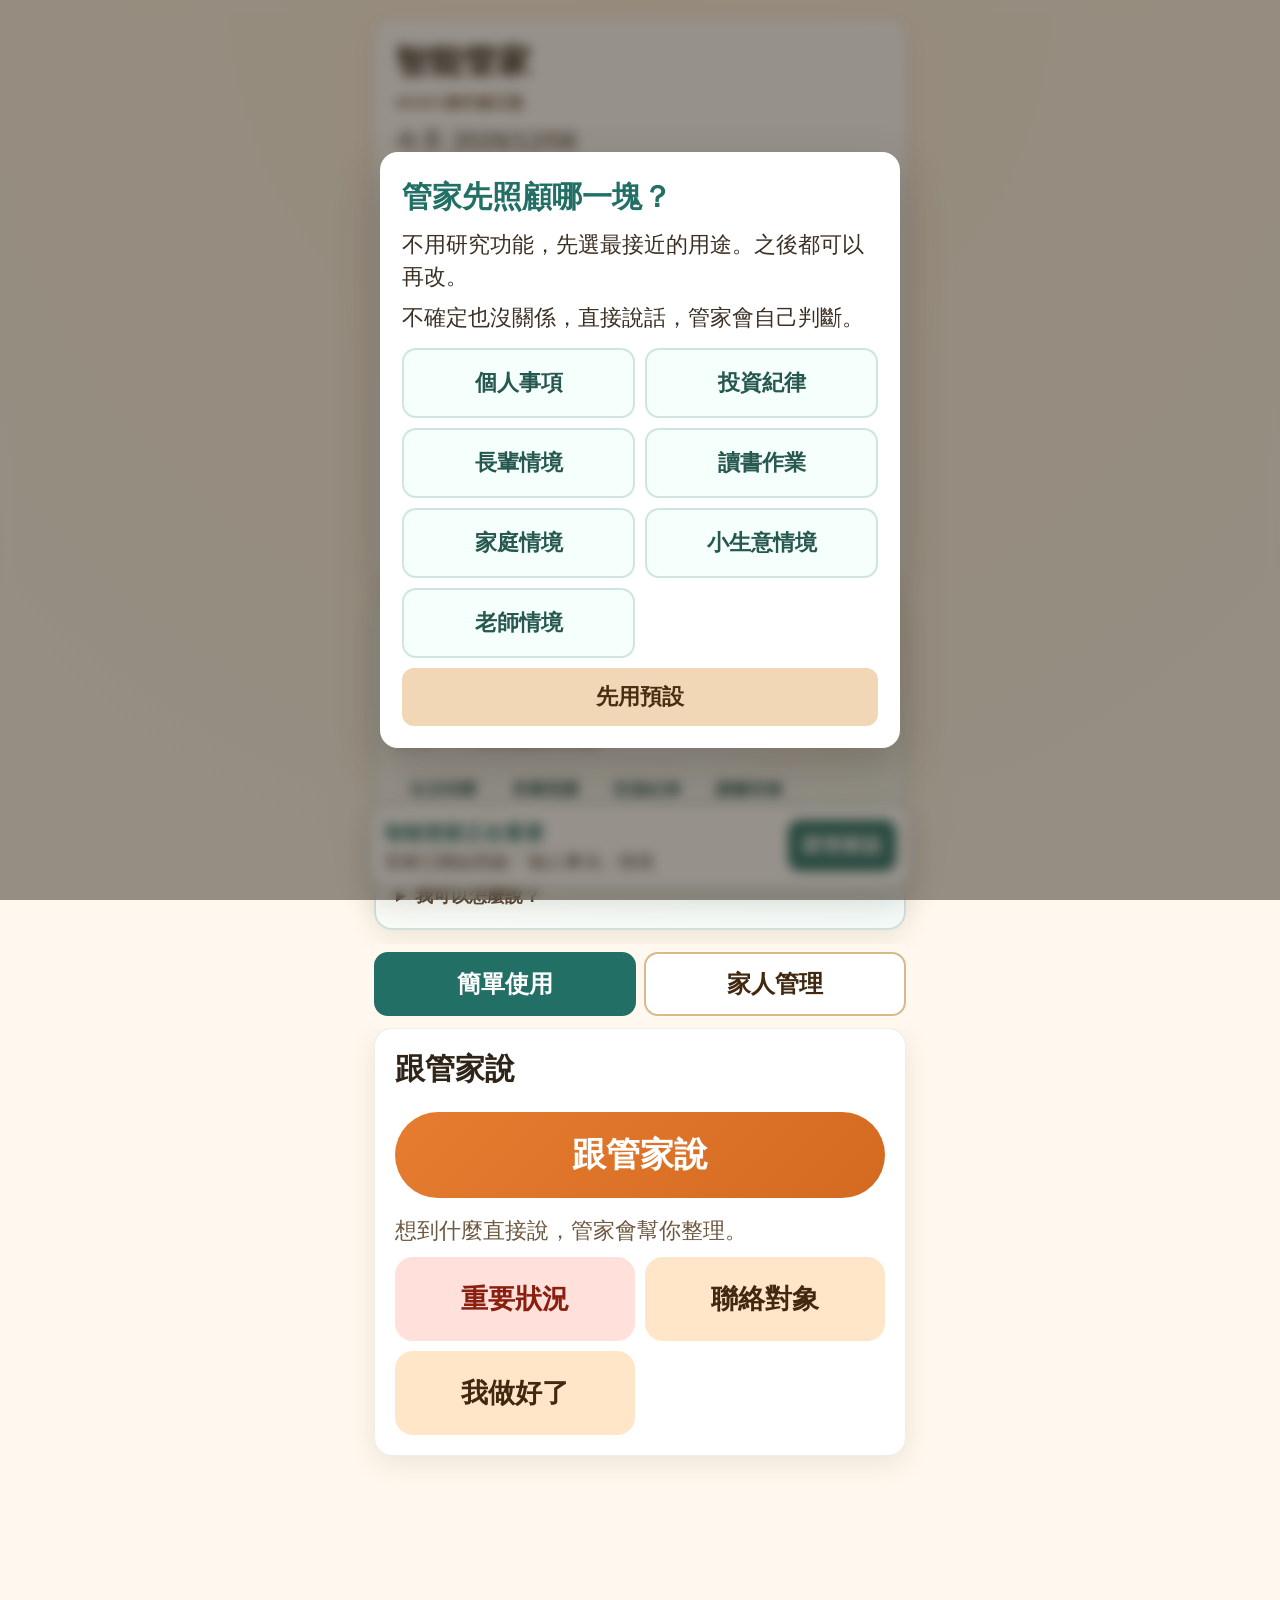
==== app.html @ 1189951a "Fix voice and simple mode interactions" ====
<!DOCTYPE html>
<html lang="zh-Hant">
<head>
  <meta charset="UTF-8" />
  <meta name="viewport" content="width=device-width, initial-scale=1.0" />
  <title>智能管家 v5 一個管家版</title>
  <link rel="manifest" href="./manifest.json" />
  <meta name="theme-color" content="#226f66" />
  <link rel="stylesheet" href="./styles.css?v=20260802b" />
</head>
<body>
  <div id="browserGate" class="browser-gate hidden" role="dialog" aria-live="polite" aria-label="瀏覽器提醒">
    <div class="browser-gate-card">
      <p class="browser-gate-title">請用手機瀏覽器開啟</p>
      <p class="browser-gate-text">
        目前像是在 LINE、Facebook 或 Instagram 內建瀏覽器中開啟。語音、通知、加入主畫面可能會失效。
      </p>
      <p class="browser-gate-text">
        請按右上角「...」或分享按鈕，選擇「用瀏覽器開啟」。Android 建議 Chrome，iPhone 建議 Safari。
      </p>
      <button id="copyPageLinkBtn" class="browser-gate-btn" type="button">複製網址</button>
      <a id="openChromeLink" class="browser-gate-link" href="#">嘗試用 Chrome 開啟</a>
      <button id="dismissBrowserGateBtn" class="browser-gate-secondary" type="button">我知道了，先繼續使用</button>
    </div>
  </div>
  <div id="setupWizard" class="browser-gate hidden" role="dialog" aria-live="polite" aria-label="設定精靈">
    <div class="browser-gate-card">
      <p class="browser-gate-title">管家先照顧哪一塊？</p>
      <p class="browser-gate-text">不用研究功能，先選最接近的用途。之後都可以再改。</p>
      <p class="browser-gate-text">不確定也沒關係，直接說話，管家會自己判斷。</p>
      <div class="wizard-grid">
        <button class="wizard-option" type="button" data-wizard-profile="personal">個人事項</button>
        <button class="wizard-option" type="button" data-wizard-profile="investment">投資紀律</button>
        <button class="wizard-option" type="button" data-wizard-profile="elder">長輩情境</button>
        <button class="wizard-option" type="button" data-wizard-profile="student">讀書作業</button>
        <button class="wizard-option" type="button" data-wizard-profile="home">家庭情境</button>
        <button class="wizard-option" type="button" data-wizard-profile="business">小生意情境</button>
        <button class="wizard-option" type="button" data-wizard-profile="teacher">老師情境</button>
      </div>
      <button id="skipWizardBtn" class="browser-gate-secondary" type="button">先用預設</button>
    </div>
  </div>
  <main class="app">
    <section class="card">
      <h1 id="appTitle">智能管家</h1>
      <p class="version-tag">v5.8.0 操作修正版</p>
      <p id="today"></p>
      <p id="reminder" class="status"></p>
      <div id="systemStatusGrid" class="status-grid"></div>
      <div id="todayFocus" class="today-focus"></div>
      <p id="mainHint" class="hint">你直接說就好，管家會幫你整理、提醒和追蹤。</p>
    </section>

    <section class="card butler-overview" aria-labelledby="butlerOverviewTitle">
      <div class="butler-overview-head">
        <div>
          <p class="eyebrow">不用找功能</p>
          <h2 id="butlerOverviewTitle">想到什麼，直接跟管家說</h2>
        </div>
        <span class="butler-ready" aria-label="管家已準備好">管家在</span>
      </div>
      <p class="butler-overview-copy">管家會自己判斷這是生活、照護、投資、讀書、家庭或工作，不用先選對分類。</p>
      <div class="capability-chips" aria-label="管家能力">
        <span>生活待辦</span>
        <span>長輩照護</span>
        <span>投資紀律</span>
        <span>讀書班務</span>
        <span>家庭採買</span>
        <span>小生意</span>
      </div>
      <details class="butler-examples">
        <summary>我可以怎麼說？</summary>
        <div class="butler-example-list">
          <button type="button" data-butler-example="明天早上十點提醒我去診所拿藥">「明天早上十點提醒我去診所拿藥」</button>
          <button type="button" data-butler-example="菜市場要買高麗菜、雞蛋和醬油">「菜市場要買高麗菜、雞蛋和醬油」</button>
          <button type="button" data-butler-example="今天買了台積電，成交價 930 元，先幫我追蹤">「今天買了台積電，成交價 930 元，先幫我追蹤」</button>
        </div>
      </details>
    </section>

    <input id="grandmaViewToggle" class="view-radio" type="radio" name="viewToggle" checked />
    <input id="familyViewToggle" class="view-radio" type="radio" name="viewToggle" />
    <nav class="view-tabs" aria-label="使用模式">
      <label id="grandmaViewBtn" class="view-btn" for="grandmaViewToggle">簡單使用</label>
      <label id="familyViewBtn" class="view-btn" for="familyViewToggle">家人管理</label>
    </nav>

    <section class="card admin-section">
      <h2>管家優先照顧</h2>
      <select id="profileSelect" class="input">
        <option value="personal">個人事項</option>
        <option value="investment">投資紀律</option>
        <option value="elder">長輩照護</option>
        <option value="student">學生讀書</option>
        <option value="teacher">老師班務</option>
        <option value="home">家庭生活</option>
        <option value="business">小生意</option>
      </select>
      <p id="profileStatus" class="hint"></p>
    </section>

    <section class="card admin-section order-connection-card">
      <h2>陳媽媽肉粽訂單連接</h2>
      <p class="hint">管家目前只讀取訂單摘要，不會修改、刪除或出貨。</p>
      <input id="orderConnectionToken" class="input" type="password" autocomplete="off" placeholder="輸入訂單連接密碼" />
      <div class="grid">
        <button id="saveOrderConnectionBtn" class="mini-btn" type="button">儲存連接密碼</button>
        <button id="refreshOrderSummaryBtn" class="mini-btn" type="button">更新訂單摘要</button>
      </div>
      <p id="orderConnectionStatus" class="hint">尚未連接訂單系統。</p>
      <div id="orderSummaryStats" class="status-grid"></div>
      <div id="orderPriorityList"></div>
      <a class="order-system-link" href="https://chen-mama-zongzi.vercel.app/" target="_blank" rel="noopener noreferrer">開啟完整訂單系統</a>
    </section>
    <section id="investmentNotice" class="card admin-section investment-only hidden">
      <h2>投資紀律安全邊界</h2>
      <p class="status">目前只做觀察、紀錄、到價提醒、投資日記與風險檢查。</p>
      <p class="hint">此版本不提供保證獲利建議、不串券商帳戶、不自動下單。未來若要開啟有限額操作，需另做授權、金額上限、白名單、停機機制與完整交易紀錄。</p>
    </section>

    <section id="investmentDashboard" class="card admin-section investment-only hidden">
      <h2>投資儀表板</h2>
      <div id="investmentStats" class="status-grid"></div>
      <h2 style="margin-top:18px;">持倉與觀察清單</h2>
      <div id="investmentPositionList"></div>
      <div id="investmentRiskBox" class="today-focus"></div>
      <div id="investmentReminderStatus" class="today-focus"></div>
      <div id="investmentRiskConfigBox" class="today-focus"></div>
      <div id="investmentJournalBox" class="today-focus"></div>
      <div id="investmentStrategyBox" class="today-focus"></div>
      <div class="grid">
        <input id="capitalInput" class="input" type="number" min="0" step="1000" placeholder="總資金，例如 100000" />
        <input id="maxLossInput" class="input" type="number" min="0" step="100" placeholder="單筆最多虧損，例如 1000" />
        <input id="maxPositionPctInput" class="input" type="number" min="1" max="100" step="1" placeholder="單檔投入上限 %，例如 20" />
      </div>
      <button id="saveRiskConfigBtn" class="mini-btn" type="button">儲存資金控管</button>
      <div class="grid">
        <button id="enableInvestmentRemindersBtn" class="mini-btn" type="button">開啟投資提醒</button>
        <button id="disableInvestmentRemindersBtn" class="mini-btn" type="button">關閉投資提醒</button>
        <button id="testInvestmentReminderBtn" class="mini-btn" type="button">10 秒測試提醒</button>
      </div>
      <h2 style="margin-top:18px;">市場分析筆記</h2>
      <textarea id="marketBriefInput" class="input" rows="5" placeholder="例如：昨晚美股科技股轉弱，美元走強，中東地緣風險升高。這裡先手動紀錄，未來可接 API 自動整理。"></textarea>
      <div class="grid">
        <button id="morningBriefTemplateBtn" class="mini-btn" type="button">早報模板</button>
        <button id="potentialTemplateBtn" class="mini-btn" type="button">潛力分析模板</button>
        <button id="riskTemplateBtn" class="mini-btn" type="button">風險檢查模板</button>
        <button id="clearMarketBriefBtn" class="mini-btn" type="button">清空輸入</button>
      </div>
      <button id="saveMarketBriefBtn" class="mini-btn" type="button">儲存市場分析</button>
      <div id="marketBriefList"></div>
      <button id="investmentReportBtn" class="mini-btn" type="button">產生今日雷達</button>
      <textarea id="investmentReportText" class="input" rows="7" readonly placeholder="投資週報會顯示在這裡"></textarea>
      <button id="copyInvestmentReportBtn" class="mini-btn" type="button">複製投資週報</button>
    </section>

    <section class="card admin-section">
      <h2>自訂快捷鍵</h2>
      <input id="customActionLabelInput" class="input" placeholder="按鈕名稱，例如：找女兒" />
      <input id="customActionTextInput" class="input" placeholder="觸發內容，例如：我想找女兒" />
      <button id="addCustomActionBtn" class="mini-btn" type="button">新增快捷鍵</button>
      <div id="customActionList"></div>
    </section>

    <section class="card elder-simple-section">
      <h2 id="assistantSectionTitle">跟管家說</h2>
      <button id="voiceBtn" class="voice-btn" type="button">跟管家說</button>
      <p id="voiceText" class="hint" role="status" aria-live="polite">想到什麼直接說，管家會幫你整理。</p>
      <div id="voiceFallbackBox" class="voice-fallback hidden">
        <label for="voiceFallbackInput">麥克風不能用也沒關係，直接打字給管家</label>
        <textarea id="voiceFallbackInput" class="input" rows="3" placeholder="例如：明天十點提醒我去拿藥"></textarea>
        <div class="grid">
          <button id="voiceFallbackSubmitBtn" class="mini-btn" type="button">送給管家</button>
          <button id="voiceFallbackCancelBtn" class="mini-btn secondary" type="button">先不用</button>
        </div>
      </div>
      <div id="butlerFollowup" class="butler-followup hidden" role="status" aria-live="polite">
        <p class="butler-followup-label">管家想確認一件事</p>
        <p id="butlerFollowupQuestion"></p>
        <div class="followup-actions">
          <button id="answerFollowupBtn" class="mini-btn" type="button">直接回答管家</button>
          <button id="skipFollowupBtn" class="mini-btn secondary" type="button">先不用</button>
        </div>
      </div>
      <div class="grid" style="margin-top:10px;">
        <button id="elderSpeakBtn" class="big-btn hidden" type="button" aria-hidden="true" tabindex="-1">跟管家說</button>
        <button id="elderEmergencyBtn" class="big-btn alert" type="button">重要狀況</button>
        <button id="elderFamilyBtn" class="big-btn" type="button">聯絡對象</button>
        <button id="elderDoneBtn" class="big-btn" type="button">我做好了</button>
      </div>
    </section>

    <section class="card admin-section">
      <h2>語音管家設定</h2>
      <button id="iconModeBtn" class="mini-btn" type="button">切換大圖示模式</button>
      <div id="quickActionGrid" class="grid" style="margin-top:10px;"></div>
    </section>

    <section class="card admin-section">
      <h2>健康紀錄</h2>
      <input id="bpInput" class="input" placeholder="血壓，例如 128/75" />
      <input id="sugarInput" class="input" placeholder="血糖，例如 110" />
      <input id="noteInput" class="input" placeholder="今天感覺，例如有點頭暈" />
      <button id="saveBtn" class="save-btn" type="button">儲存今天紀錄</button>
      <p id="saveStatus" class="hint"></p>
    </section>

    <section class="card admin-section">
      <h2>我的藥</h2>
      <div id="medicineList"></div>
    </section>

    <section class="card admin-section">
      <h2 id="lifeNoteTitle">生活記事</h2>
      <input id="lifeNoteInput" class="input" placeholder="直接說或輸入：明天開會、買咖啡、診所拿藥、客戶要回覆" />
      <button id="saveLifeNoteBtn" class="save-btn" type="button">讓管家幫我整理</button>
      <p id="lifeNoteStatus" class="hint"></p>
      <div id="taskGroupSummary"></div>
      <div id="taskCardList"></div>
      <div id="habitList"></div>
    </section>

    <section class="card admin-section">
      <h2>主動關懷</h2>
      <p id="careMessage" class="status">管家會依時間主動關心與提醒。</p>
      <div class="grid" style="margin-top:10px;">
        <button id="careChatBtn" class="big-btn" type="button">陪我聊一下</button>
        <button id="careMusicBtn" class="big-btn" type="button">想聽老歌</button>
      </div>
    </section>

    <section class="card admin-section">
      <h2>今天心情</h2>
      <div class="grid">
        <button class="big-btn" type="button" data-mood="開心">開心</button>
        <button class="big-btn" type="button" data-mood="普通">普通</button>
        <button class="big-btn" type="button" data-mood="難過">難過</button>
        <button class="big-btn" type="button" data-mood="不舒服">不舒服</button>
      </div>
      <div id="moodTrend"></div>
    </section>

    <section class="card admin-section">
      <h2>今日摘要</h2>
      <div id="summary"></div>
      <button id="doctorBtn" class="mini-btn" type="button">看醫生摘要（近 7 天）</button>
      <textarea id="doctorSummaryText" class="input" rows="5" readonly placeholder="看診摘要會顯示在這裡"></textarea>
      <button id="copyDoctorBtn" class="mini-btn" type="button">複製看診摘要</button>
      <button id="familyBtn" class="mini-btn" type="button">模擬通知家人</button>
      <p id="actionStatus" class="hint"></p>
    </section>

    <section class="card admin-section">
      <h2 id="weeklyTitle">週報摘要</h2>
      <button id="weeklyBtn" class="mini-btn" type="button">產生週報</button>
      <textarea id="weeklyReportText" class="input" rows="6" readonly placeholder="週報會顯示在這裡"></textarea>
      <button id="copyWeeklyBtn" class="mini-btn" type="button">複製週報</button>
    </section>

    <section class="card admin-section">
      <h2>習慣雷達</h2>
      <div id="habitRadar"></div>
      <h2 style="margin-top:18px;">看診趨勢</h2>
      <div id="healthTrend"></div>
    </section>

    <section class="card admin-section">
      <h2>資料工具</h2>
      <button id="exportDataBtn" class="mini-btn" type="button">匯出資料備份</button>
      <textarea id="backupText" class="input" rows="5" placeholder="資料備份會顯示在這裡，也可以貼上備份再匯入"></textarea>
      <button id="importDataBtn" class="mini-btn" type="button">匯入資料備份</button>
      <button id="clearDataBtn" class="mini-btn" type="button">清除測試資料</button>
    </section>

    <section class="card admin-section">
      <h2>家人通知設定</h2>
      <div class="mode-row">
        <button id="testModeBtn" class="mode-btn" type="button">測試模式</button>
        <button id="liveModeBtn" class="mode-btn" type="button">正式模式</button>
      </div>
      <p id="modeStatus" class="hint"></p>
      <input id="webhookInput" class="input" placeholder="貼上 webhook 網址（可先留空）" />
      <button id="saveWebhookBtn" class="mini-btn" type="button">儲存通知設定</button>
      <p id="webhookStatus" class="hint">目前：模擬模式（不送出網路通知）</p>
    </section>

    <section class="card admin-section">
      <h2>健康警戒值</h2>
      <input id="bpHighInput" class="input" placeholder="高血壓警戒，例如 180/110" />
      <input id="bpLowInput" class="input" placeholder="低血壓警戒，例如 90/60" />
      <input id="sugarHighInput" class="input" placeholder="高血糖警戒，例如 250" />
      <input id="sugarLowInput" class="input" placeholder="低血糖警戒，例如 70" />
      <button id="saveAlertRulesBtn" class="mini-btn" type="button">儲存警戒值</button>
      <p id="alertRulesStatus" class="hint"></p>
    </section>

    <section class="card admin-section">
      <h2>藥物設定</h2>
      <input id="medicineNameInput" class="input" placeholder="藥名，例如 血壓藥" />
      <input id="medicineTimeInput" class="input" placeholder="時間，例如 早上飯後" />
      <input id="medicineCountInput" class="input" placeholder="剩餘數量，例如 28" />
      <button id="addMedicineBtn" class="mini-btn" type="button">新增藥物</button>
    </section>

    <section class="card admin-section">
      <h2>關鍵字規則</h2>
      <input id="keywordInput" class="input" placeholder="關鍵字，例如：頭暈、跌倒、菜市場" />
      <input id="keywordReplyInput" class="input" placeholder="管家回覆，例如：先坐下休息，我通知家人" />
      <button id="saveKeywordBtn" class="mini-btn" type="button">新增關鍵字規則</button>
      <div id="keywordRuleList"></div>
    </section>

    <section class="card admin-section">
      <h2>今日時程</h2>
      <div id="timeline"></div>
    </section>

    <aside class="caretaker-panel" aria-live="polite">
      <div class="caretaker-row">
        <div>
          <p class="caretaker-title">智能管家正在看著</p>
          <p id="floatingStatus" class="caretaker-message">今天還沒有新的提醒。</p>
        </div>
        <button id="floatingActionBtn" class="caretaker-action" type="button">跟管家說</button>
      </div>
    </aside>
  </main>

  <script src="./storage.js?v=20260802b" defer></script>
  <script src="./app.js?v=20260802b" defer></script>
</body>
</html>
---- styles.css ----
:root {
      --bg: #fff8ee;
      --card: #ffffff;
      --main: #d46a1f;
      --accent: #ffe6c9;
      --text: #2f2418;
      --ok: #2e9e4d;
      --warn: #cf3f27;
    }
    * { box-sizing: border-box; }
    body {
      margin: 0;
      background: radial-gradient(circle at top, #fff2df 0%, var(--bg) 55%);
      color: var(--text);
      font-family: "Microsoft JhengHei", "Noto Sans TC", sans-serif;
    }
    .app { max-width: 560px; margin: 0 auto; padding: 18px 14px 132px; }
    .card {
      background: var(--card);
      border: 1px solid rgba(64, 41, 16, 0.08);
      border-radius: 18px;
      padding: 20px;
      margin-bottom: 14px;
      box-shadow: 0 8px 28px rgba(91, 54, 20, 0.1);
    }
    h1 { margin: 0 0 6px; font-size: 34px; }
    .version-tag {
      margin: 0 0 8px;
      font-size: 16px;
      color: #6d5841;
      font-weight: 700;
    }
    h2 { margin: 0 0 12px; font-size: 30px; }
    p { margin: 8px 0; font-size: 25px; line-height: 1.5; }
    .hint { font-size: 22px; color: #6d5841; }

    .butler-overview {
      overflow: hidden;
      background:
        radial-gradient(circle at 92% 8%, rgba(236, 174, 87, .22), transparent 34%),
        linear-gradient(145deg, #fffdf7, #f4fbf8);
      border: 2px solid #cfe1d9;
    }

    .butler-overview-head {
      display: flex;
      align-items: flex-start;
      justify-content: space-between;
      gap: 16px;
    }

    .butler-overview-head h2 { margin: 2px 0 8px; }

    .eyebrow {
      margin: 0;
      color: #9a5a22;
      font-size: 16px;
      font-weight: 800;
      letter-spacing: .08em;
    }

    .butler-ready {
      flex: 0 0 auto;
      padding: 8px 14px;
      border-radius: 999px;
      background: #237b6c;
      color: #fff;
      font-size: 18px;
      font-weight: 800;
      box-shadow: 0 7px 16px rgba(35, 123, 108, .18);
    }

    .butler-overview-copy {
      margin: 0 0 14px;
      color: #4f493f;
      font-size: 20px;
      line-height: 1.6;
    }

    .capability-chips {
      display: flex;
      flex-wrap: wrap;
      gap: 8px;
      margin-bottom: 12px;
    }

    .capability-chips span {
      padding: 8px 12px;
      border: 1px solid #b9d6cd;
      border-radius: 999px;
      background: rgba(255, 255, 255, .8);
      color: #285c52;
      font-size: 17px;
      font-weight: 700;
    }

    .butler-examples {
      border-top: 1px solid #d8e5df;
      padding-top: 12px;
    }

    .butler-examples summary {
      cursor: pointer;
      color: #5f4b35;
      font-size: 18px;
      font-weight: 800;
    }

    .butler-example-list {
      display: grid;
      gap: 8px;
      margin-top: 10px;
    }

    .butler-example-list button {
      width: 100%;
      padding: 12px 14px;
      border: 1px solid #d9d0c2;
      border-radius: 12px;
      background: #fff;
      color: #463b30;
      font: inherit;
      font-size: 17px;
      line-height: 1.45;
      text-align: left;
    }

    .butler-example-list button:active {
      transform: translateY(1px);
      background: #f7f0e4;
    }

    .butler-followup {
      margin: 14px 0 4px;
      padding: 16px;
      border: 2px solid #e4b565;
      border-radius: 16px;
      background: linear-gradient(135deg, #fff9e9, #fffdf8);
      box-shadow: 0 8px 18px rgba(113, 74, 31, .12);
    }

    .butler-followup-label {
      margin: 0 0 5px;
      color: #9a5a22;
      font-size: 16px;
      font-weight: 800;
    }

    .butler-followup p:not(.butler-followup-label) {
      margin: 0;
      color: #3f352a;
      font-size: 22px;
      font-weight: 800;
      line-height: 1.5;
    }

    .followup-actions {
      display: flex;
      flex-wrap: wrap;
      gap: 8px;
      margin-top: 12px;
    }

    .mini-btn.secondary {
      background: #f3eee5;
      color: #665746;
      border-color: #d5c9ba;
    }
    .status {
      border-radius: 16px;
      background: #fff5e5;
      padding: 14px;
      font-size: 24px;
      font-weight: 700;
    }
    .voice-btn {
      width: 100%;
      border: none;
      border-radius: 999px;
      background: linear-gradient(135deg, #e57c30, var(--main));
      color: #fff;
      font-size: 34px;
      font-weight: 700;
      padding: 20px;
      margin: 10px 0 8px;
      cursor: pointer;
    }
    .voice-btn.listening { background: linear-gradient(135deg, #cc4a2b, #ac2f1d); }
    .grid { display: grid; grid-template-columns: repeat(2, 1fr); gap: 10px; }
    .big-btn {
      border: none;
      border-radius: 18px;
      background: var(--accent);
      color: #402910;
      font-size: 27px;
      font-weight: 700;
      padding: 16px 12px;
      min-height: 84px;
      cursor: pointer;
    }
    .big-btn.alert { background: #ffe0db; color: #8b1f0f; }
    .input {
      width: 100%;
      border: 2px solid #ecc99b;
      border-radius: 18px;
      font-size: 26px;
      padding: 14px;
      margin: 8px 0;
    }
    .save-btn {
      width: 100%;
      border: none;
      border-radius: 16px;
      background: var(--main);
      color: #fff;
      font-size: 28px;
      font-weight: 700;
      padding: 14px;
      margin-top: 6px;
      cursor: pointer;
    }
    .list-item {
      border: 1px solid rgba(64, 41, 16, 0.08);
      border-radius: 10px;
      background: #fff7ec;
      padding: 12px;
      margin-top: 10px;
      font-size: 22px;
      line-height: 1.45;
    }
    .list-item ul {
      margin: 8px 0 0;
      padding-left: 24px;
    }
    .ok { color: var(--ok); font-weight: 700; }
    .warn { color: var(--warn); font-weight: 700; }
    .mini-btn {
      width: 100%;
      border: none;
      border-radius: 12px;
      background: #f1d7b6;
      color: #4a2e12;
      font-size: 22px;
      font-weight: 700;
      padding: 10px;
      margin-top: 8px;
      cursor: pointer;
    }
    button:active { transform: scale(0.99); }
    .mode-row { display: grid; grid-template-columns: repeat(2, 1fr); gap: 10px; }
    .mode-btn {
      border: 2px solid #ead1ad;
      border-radius: 12px;
      background: #fff7ec;
      color: #4a2e12;
      font-size: 22px;
      font-weight: 700;
      padding: 12px;
      cursor: pointer;
    }
    .mode-btn.active {
      background: #2e9e4d;
      border-color: #2e9e4d;
      color: #fff;
    }
    .view-tabs {
      position: sticky;
      top: 0;
      z-index: 10;
      display: grid;
      grid-template-columns: repeat(2, 1fr);
      gap: 8px;
      background: rgba(255, 248, 238, 0.94);
      padding: 8px 0 12px;
      backdrop-filter: blur(8px);
    }
    .view-btn {
      display: block;
      text-align: center;
      border: 2px solid #d7b88f;
      border-radius: 14px;
      background: #fff;
      color: #402910;
      font-size: 24px;
      font-weight: 700;
      padding: 14px 10px;
      cursor: pointer;
    }
    .view-radio {
      position: absolute;
      opacity: 0;
      pointer-events: none;
    }
    .view-btn.active {
      background: #226f66;
      border-color: #226f66;
      color: #fff;
    }
    #grandmaViewToggle:checked ~ .view-tabs label[for="grandmaViewToggle"],
    #familyViewToggle:checked ~ .view-tabs label[for="familyViewToggle"] {
      background: #226f66;
      border-color: #226f66;
      color: #fff;
    }
    #grandmaViewToggle:checked ~ .admin-section {
      display: none !important;
    }
    #familyViewToggle:checked ~ .admin-section {
      display: block !important;
    }
    .hidden { display: none; }
    .investment-only.hidden { display: none !important; }
    .browser-gate {
      position: fixed;
      inset: 0;
      z-index: 1000;
      display: grid;
      place-items: center;
      padding: 18px;
      background: rgba(47, 36, 24, 0.5);
      backdrop-filter: blur(6px);
    }
    .browser-gate.hidden { display: none; }
    .browser-gate-card {
      width: min(520px, 100%);
      border-radius: 18px;
      background: #ffffff;
      padding: 22px;
      box-shadow: 0 18px 48px rgba(47, 36, 24, 0.24);
    }
    .browser-gate-title {
      margin: 0 0 10px;
      font-size: 30px;
      font-weight: 700;
      color: #226f66;
    }
    .browser-gate-text {
      margin: 10px 0;
      font-size: 22px;
      line-height: 1.45;
      color: #3c3024;
    }
    .browser-gate-btn,
    .browser-gate-secondary,
    .browser-gate-link {
      display: block;
      width: 100%;
      border: none;
      border-radius: 12px;
      padding: 14px;
      margin-top: 10px;
      font-size: 22px;
      font-weight: 700;
      text-align: center;
      text-decoration: none;
      cursor: pointer;
    }
    .browser-gate-btn,
    .browser-gate-link {
      background: #226f66;
      color: #ffffff;
    }
    .browser-gate-secondary {
      background: #f1d7b6;
      color: #4a2e12;
    }
    .wizard-grid {
      display: grid;
      grid-template-columns: repeat(2, 1fr);
      gap: 10px;
      margin-top: 14px;
    }
    .wizard-option {
      border: 2px solid rgba(34, 111, 102, 0.18);
      border-radius: 14px;
      background: #f5fffb;
      color: #26584f;
      font-size: 22px;
      font-weight: 700;
      padding: 18px 10px;
      cursor: pointer;
    }
    .delete-btn {
      border: none;
      border-radius: 10px;
      background: #ffe0db;
      color: #8b1f0f;
      font-size: 18px;
      font-weight: 700;
      padding: 8px 10px;
      margin-top: 8px;
      cursor: pointer;
    }
    .admin-section {
      border-color: rgba(34, 111, 102, 0.22);
      background: #fbfffd;
    }
    button:focus-visible,
    input:focus-visible,
    textarea:focus-visible {
      outline: 4px solid #226f66;
      outline-offset: 3px;
    }
    @media (max-width: 480px) {
      .app { padding: 12px 10px 132px; }
      .card { border-radius: 16px; padding: 16px; }
      h1 { font-size: 32px; }
      h2 { font-size: 28px; }
      p { font-size: 24px; }
      .grid { grid-template-columns: 1fr; }
      .big-btn { min-height: 76px; font-size: 26px; }
      .voice-btn { font-size: 32px; }
      .input { font-size: 24px; }
    }
    .caretaker-panel {
      position: fixed;
      left: 50%;
      bottom: 12px;
      transform: translateX(-50%);
      width: min(540px, calc(100% - 20px));
      z-index: 20;
      border: 2px solid rgba(34, 111, 102, 0.24);
      border-radius: 18px;
      background: rgba(255, 255, 255, 0.96);
      box-shadow: 0 12px 34px rgba(47, 36, 24, 0.18);
      padding: 12px;
      backdrop-filter: blur(10px);
    }
    .caretaker-row {
      display: grid;
      grid-template-columns: 1fr auto;
      gap: 10px;
      align-items: center;
    }
    .caretaker-title {
      margin: 0;
      font-size: 20px;
      font-weight: 700;
      color: #226f66;
    }
    .caretaker-message {
      margin: 2px 0 0;
      font-size: 18px;
      line-height: 1.35;
      color: #3c3024;
    }
    .caretaker-action {
      border: none;
      border-radius: 12px;
      background: #226f66;
      color: #fff;
      font-size: 20px;
      font-weight: 700;
      padding: 12px 14px;
      cursor: pointer;
    }
    .status-grid {
      display: grid;
      grid-template-columns: repeat(2, 1fr);
      gap: 10px;
      margin-top: 10px;
    }
    .status-pill {
      border: 1px solid rgba(34, 111, 102, 0.18);
      border-radius: 10px;
      background: #f5fffb;
      padding: 10px;
      font-size: 18px;
      font-weight: 700;
      color: #26584f;
    }
    .today-focus {
      border: 2px solid rgba(34, 111, 102, 0.3);
      border-radius: 14px;
      background: #f5fffb;
      padding: 14px;
      margin-top: 12px;
    }
    .today-focus-title {
      margin: 0 0 6px;
      font-size: 24px;
      font-weight: 700;
      color: #226f66;
    }
    .icon-mode .big-btn,
    .icon-mode .voice-btn {
      min-height: 112px;
      font-size: 30px;
    }
    .icon-mode .big-btn::first-line {
      font-size: 38px;
    }
  

    .order-connection-card {
      border: 2px solid #e5c58e;
      background: linear-gradient(145deg, #fffdf7, #fff8e9);
    }

    .order-system-link {
      display: block;
      margin-top: 14px;
      padding: 14px;
      border-radius: 12px;
      background: #7a441f;
      color: #fff;
      font-size: 18px;
      font-weight: 800;
      text-align: center;
      text-decoration: none;
    }

    .order-priority-item {
      margin-top: 10px;
      padding: 12px;
      border: 1px solid #dfd2c1;
      border-radius: 12px;
      background: #fff;
      color: #493b2f;
      font-size: 17px;
      line-height: 1.5;
    }

    .order-priority-item.urgent {
      border-color: #d8785f;
      background: #fff3ef;
    }
    .voice-fallback {
      margin-top: 14px;
      padding: 16px;
      border: 2px solid #d9b06c;
      border-radius: 16px;
      background: #fffaf0;
    }
    .voice-fallback label {
      display: block;
      margin-bottom: 10px;
      color: #5f4b35;
      font-size: 20px;
      font-weight: 800;
      line-height: 1.45;
    }
    .voice-fallback .input {
      margin-bottom: 10px;
    }
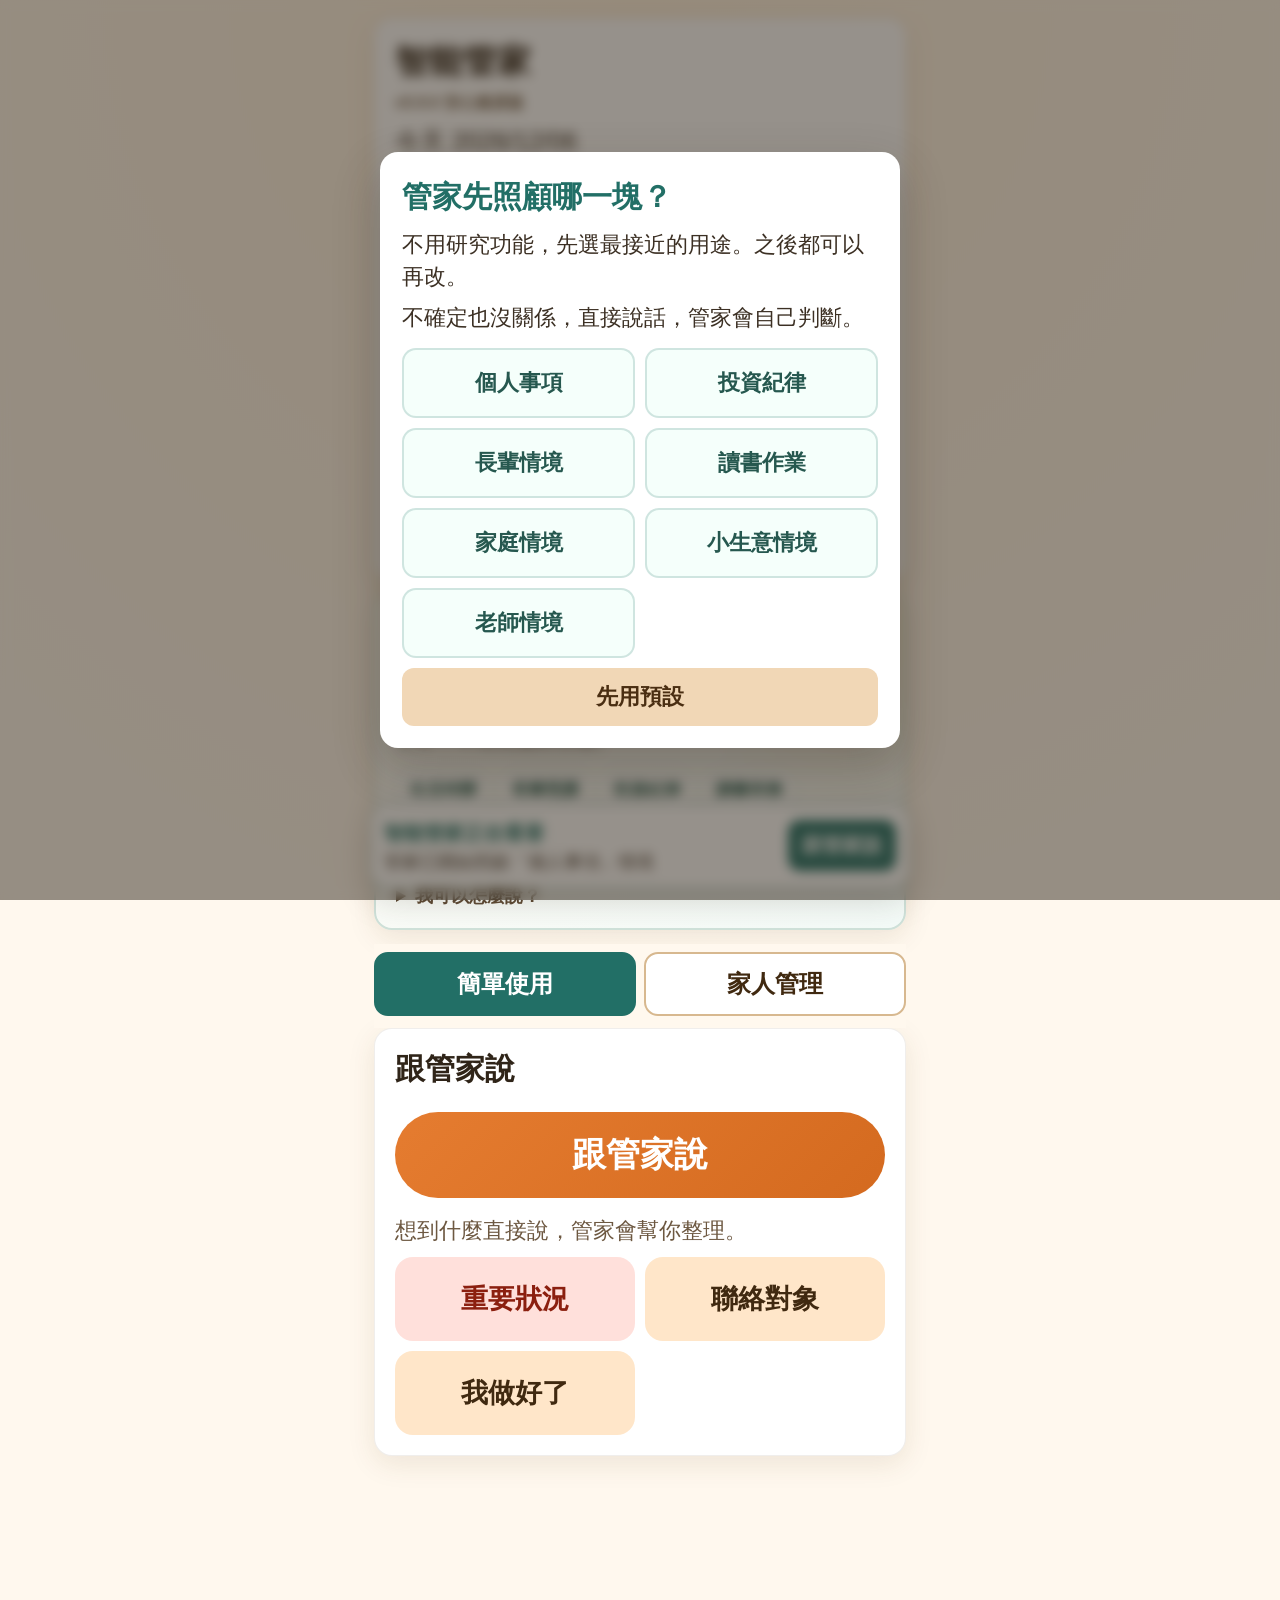
==== commit 183ad269: "Add one-step undo for butler actions" ====
--- a/app.html
+++ b/app.html
@@ -6,7 +6,7 @@
   <title>智能管家 v5 一個管家版</title>
   <link rel="manifest" href="./manifest.json" />
   <meta name="theme-color" content="#226f66" />
-  <link rel="stylesheet" href="./styles.css?v=20260802b" />
+  <link rel="stylesheet" href="./styles.css?v=20260802e" />
 </head>
 <body>
   <div id="browserGate" class="browser-gate hidden" role="dialog" aria-live="polite" aria-label="瀏覽器提醒">
@@ -43,7 +43,7 @@
   <main class="app">
     <section class="card">
       <h1 id="appTitle">智能管家</h1>
-      <p class="version-tag">v5.8.0 操作修正版</p>
+      <p class="version-tag">v5.9.0 安心復原版</p>
       <p id="today"></p>
       <p id="reminder" class="status"></p>
       <div id="systemStatusGrid" class="status-grid"></div>
@@ -166,6 +166,7 @@
       <h2 id="assistantSectionTitle">跟管家說</h2>
       <button id="voiceBtn" class="voice-btn" type="button">跟管家說</button>
       <p id="voiceText" class="hint" role="status" aria-live="polite">想到什麼直接說，管家會幫你整理。</p>
+      <button id="undoLastBtn" class="mini-btn secondary undo-last-btn hidden" type="button">復原剛剛操作</button>
       <div id="voiceFallbackBox" class="voice-fallback hidden">
         <label for="voiceFallbackInput">麥克風不能用也沒關係，直接打字給管家</label>
         <textarea id="voiceFallbackInput" class="input" rows="3" placeholder="例如：明天十點提醒我去拿藥"></textarea>
@@ -264,57 +265,63 @@
       <div id="healthTrend"></div>
     </section>
 
-    <section class="card admin-section">
-      <h2>資料工具</h2>
-      <button id="exportDataBtn" class="mini-btn" type="button">匯出資料備份</button>
-      <textarea id="backupText" class="input" rows="5" placeholder="資料備份會顯示在這裡，也可以貼上備份再匯入"></textarea>
-      <button id="importDataBtn" class="mini-btn" type="button">匯入資料備份</button>
-      <button id="clearDataBtn" class="mini-btn" type="button">清除測試資料</button>
-    </section>
-
-    <section class="card admin-section">
-      <h2>家人通知設定</h2>
-      <div class="mode-row">
-        <button id="testModeBtn" class="mode-btn" type="button">測試模式</button>
-        <button id="liveModeBtn" class="mode-btn" type="button">正式模式</button>
-      </div>
-      <p id="modeStatus" class="hint"></p>
-      <input id="webhookInput" class="input" placeholder="貼上 webhook 網址（可先留空）" />
-      <button id="saveWebhookBtn" class="mini-btn" type="button">儲存通知設定</button>
-      <p id="webhookStatus" class="hint">目前：模擬模式（不送出網路通知）</p>
-    </section>
-
-    <section class="card admin-section">
-      <h2>健康警戒值</h2>
-      <input id="bpHighInput" class="input" placeholder="高血壓警戒，例如 180/110" />
-      <input id="bpLowInput" class="input" placeholder="低血壓警戒，例如 90/60" />
-      <input id="sugarHighInput" class="input" placeholder="高血糖警戒，例如 250" />
-      <input id="sugarLowInput" class="input" placeholder="低血糖警戒，例如 70" />
-      <button id="saveAlertRulesBtn" class="mini-btn" type="button">儲存警戒值</button>
-      <p id="alertRulesStatus" class="hint"></p>
-    </section>
-
-    <section class="card admin-section">
-      <h2>藥物設定</h2>
-      <input id="medicineNameInput" class="input" placeholder="藥名，例如 血壓藥" />
-      <input id="medicineTimeInput" class="input" placeholder="時間，例如 早上飯後" />
-      <input id="medicineCountInput" class="input" placeholder="剩餘數量，例如 28" />
-      <button id="addMedicineBtn" class="mini-btn" type="button">新增藥物</button>
-    </section>
-
-    <section class="card admin-section">
-      <h2>關鍵字規則</h2>
-      <input id="keywordInput" class="input" placeholder="關鍵字，例如：頭暈、跌倒、菜市場" />
-      <input id="keywordReplyInput" class="input" placeholder="管家回覆，例如：先坐下休息，我通知家人" />
-      <button id="saveKeywordBtn" class="mini-btn" type="button">新增關鍵字規則</button>
-      <div id="keywordRuleList"></div>
-    </section>
-
-    <section class="card admin-section">
-      <h2>今日時程</h2>
-      <div id="timeline"></div>
-    </section>
-
+    <details class="card admin-section admin-advanced">
+      <summary>
+        <span class="admin-advanced-title">進階設定與資料工具</span>
+        <span class="admin-advanced-hint">備份、通知、警戒值、藥物、關鍵字與時程</span>
+      </summary>
+
+      <section class="admin-subsection">
+        <h2>資料工具</h2>
+        <button id="exportDataBtn" class="mini-btn" type="button">匯出資料備份</button>
+        <textarea id="backupText" class="input" rows="5" placeholder="資料備份會顯示在這裡，也可以貼上備份再匯入"></textarea>
+        <button id="importDataBtn" class="mini-btn" type="button">匯入資料備份</button>
+        <button id="clearDataBtn" class="mini-btn" type="button">清除測試資料</button>
+      </section>
+
+      <section class="admin-subsection">
+        <h2>家人通知設定</h2>
+        <div class="mode-row">
+          <button id="testModeBtn" class="mode-btn" type="button">測試模式</button>
+          <button id="liveModeBtn" class="mode-btn" type="button">正式模式</button>
+        </div>
+        <p id="modeStatus" class="hint"></p>
+        <input id="webhookInput" class="input" placeholder="貼上 webhook 網址（可先留空）" />
+        <button id="saveWebhookBtn" class="mini-btn" type="button">儲存通知設定</button>
+        <p id="webhookStatus" class="hint">目前：模擬模式（不送出網路通知）</p>
+      </section>
+
+      <section class="admin-subsection">
+        <h2>健康警戒值</h2>
+        <input id="bpHighInput" class="input" placeholder="高血壓警戒，例如 180/110" />
+        <input id="bpLowInput" class="input" placeholder="低血壓警戒，例如 90/60" />
+        <input id="sugarHighInput" class="input" placeholder="高血糖警戒，例如 250" />
+        <input id="sugarLowInput" class="input" placeholder="低血糖警戒，例如 70" />
+        <button id="saveAlertRulesBtn" class="mini-btn" type="button">儲存警戒值</button>
+        <p id="alertRulesStatus" class="hint"></p>
+      </section>
+
+      <section class="admin-subsection">
+        <h2>藥物設定</h2>
+        <input id="medicineNameInput" class="input" placeholder="藥名，例如 血壓藥" />
+        <input id="medicineTimeInput" class="input" placeholder="時間，例如 早上飯後" />
+        <input id="medicineCountInput" class="input" placeholder="剩餘數量，例如 28" />
+        <button id="addMedicineBtn" class="mini-btn" type="button">新增藥物</button>
+      </section>
+
+      <section class="admin-subsection">
+        <h2>關鍵字規則</h2>
+        <input id="keywordInput" class="input" placeholder="關鍵字，例如：頭暈、跌倒、菜市場" />
+        <input id="keywordReplyInput" class="input" placeholder="管家回覆，例如：先坐下休息，我通知家人" />
+        <button id="saveKeywordBtn" class="mini-btn" type="button">新增關鍵字規則</button>
+        <div id="keywordRuleList"></div>
+      </section>
+
+      <section class="admin-subsection">
+        <h2>今日時程</h2>
+        <div id="timeline"></div>
+      </section>
+    </details>
     <aside class="caretaker-panel" aria-live="polite">
       <div class="caretaker-row">
         <div>
@@ -326,7 +333,7 @@
     </aside>
   </main>
 
-  <script src="./storage.js?v=20260802b" defer></script>
-  <script src="./app.js?v=20260802b" defer></script>
+  <script src="./storage.js?v=20260802e" defer></script>
+  <script src="./app.js?v=20260802e" defer></script>
 </body>
 </html>
--- a/styles.css
+++ b/styles.css
@@ -305,7 +305,7 @@
     #grandmaViewToggle:checked ~ .admin-section {
       display: none !important;
     }
-    #familyViewToggle:checked ~ .admin-section {
+    #familyViewToggle:checked ~ .admin-section:not(.hidden) {
       display: block !important;
     }
     .hidden { display: none; }
@@ -542,4 +542,51 @@
     }
     .voice-fallback .input {
       margin-bottom: 10px;
+    }
+    .admin-advanced > summary {
+      display: grid;
+      gap: 5px;
+      cursor: pointer;
+      list-style: none;
+    }
+    .admin-advanced > summary::-webkit-details-marker {
+      display: none;
+    }
+    .admin-advanced > summary::after {
+      content: "展開";
+      justify-self: start;
+      margin-top: 8px;
+      padding: 7px 12px;
+      border-radius: 999px;
+      background: #edf8f4;
+      color: #226f66;
+      font-size: 17px;
+      font-weight: 800;
+    }
+    .admin-advanced[open] > summary::after {
+      content: "收起";
+    }
+    .admin-advanced-title {
+      font-size: 28px;
+      font-weight: 800;
+    }
+    .admin-advanced-hint {
+      color: #6d5841;
+      font-size: 19px;
+      line-height: 1.5;
+    }
+    .admin-subsection {
+      margin-top: 18px;
+      padding-top: 18px;
+      border-top: 1px solid #eadfce;
+    }
+    .admin-subsection h2 {
+      font-size: 25px;
+    }
+    .undo-last-btn {
+      width: 100%;
+      margin: 10px 0 2px;
+      border: 2px solid #d4b277;
+      background: #fff9ec;
+      color: #6c471f;
     }
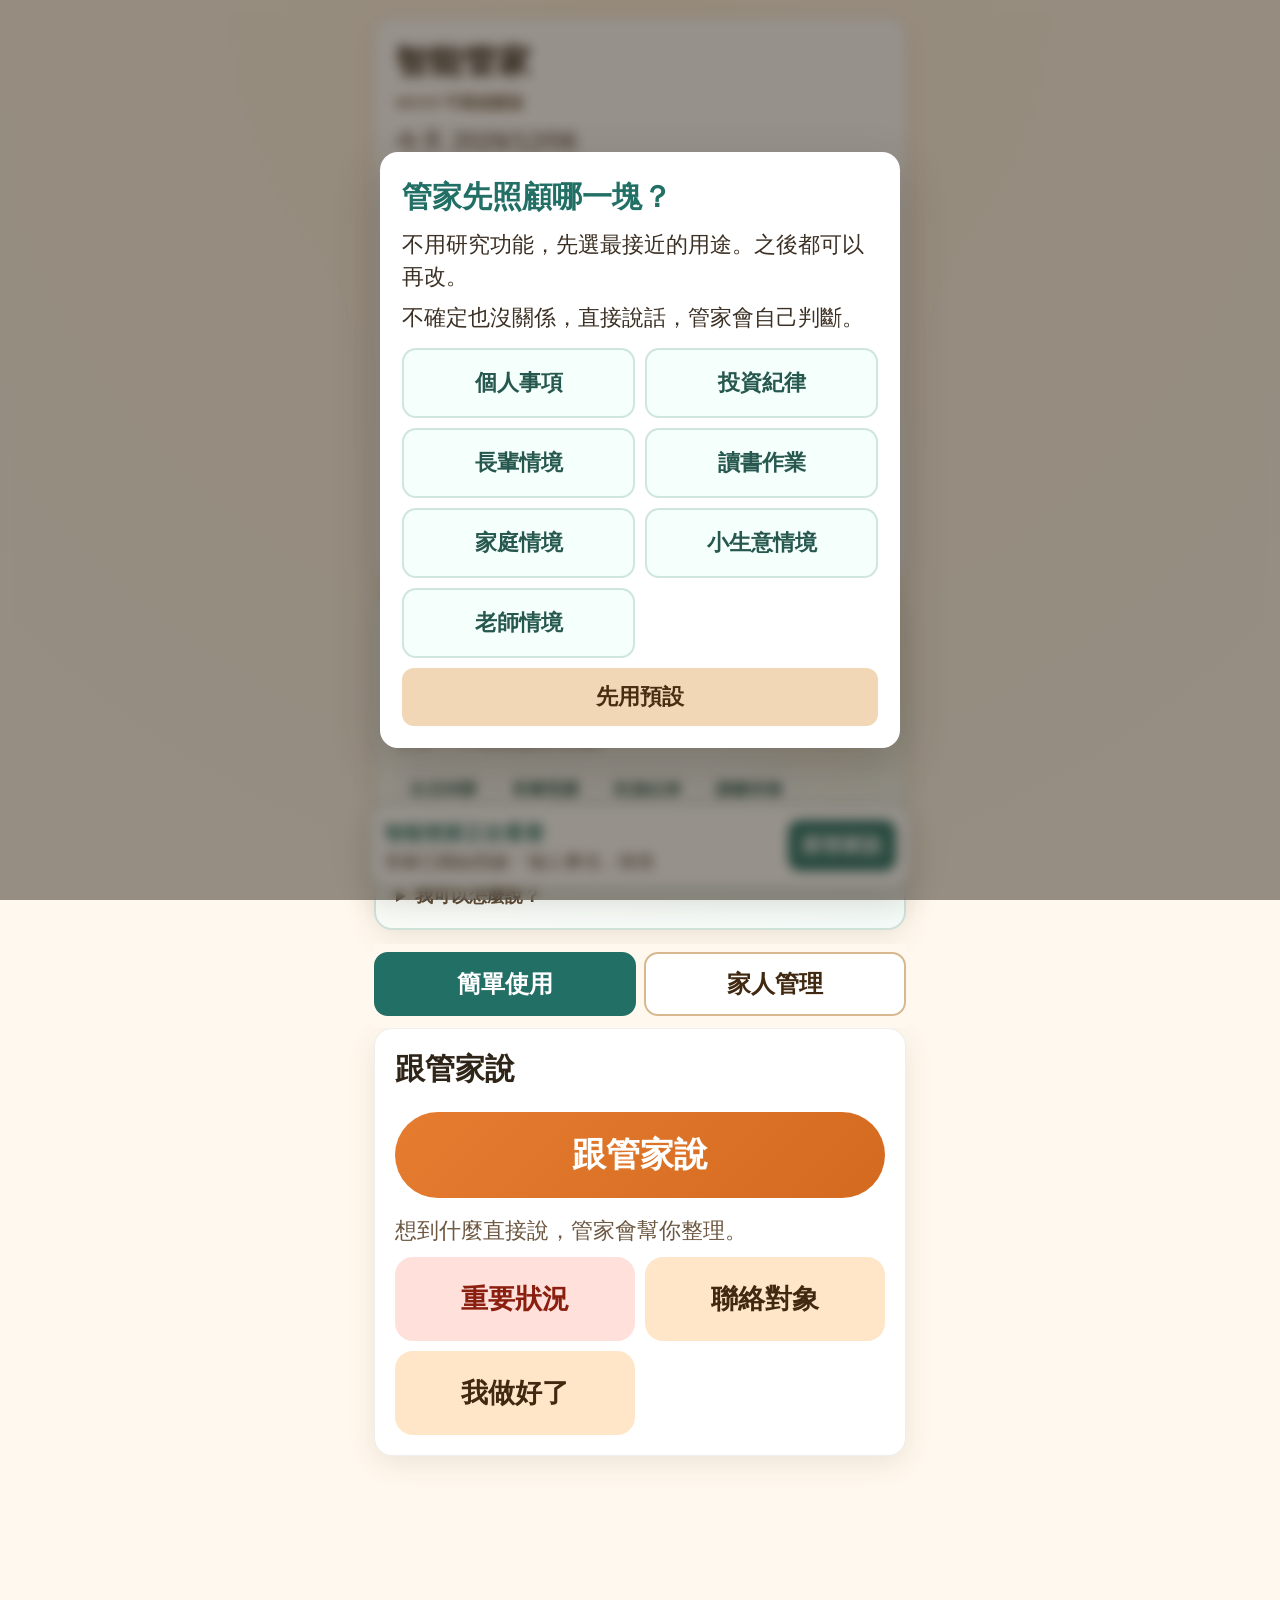
==== commit 6c94f12b: "Add reliable missed reminder recovery" ====
--- a/app.html
+++ b/app.html
@@ -6,7 +6,7 @@
   <title>智能管家 v5 一個管家版</title>
   <link rel="manifest" href="./manifest.json" />
   <meta name="theme-color" content="#226f66" />
-  <link rel="stylesheet" href="./styles.css?v=20260802e" />
+  <link rel="stylesheet" href="./styles.css?v=20260802f" />
 </head>
 <body>
   <div id="browserGate" class="browser-gate hidden" role="dialog" aria-live="polite" aria-label="瀏覽器提醒">
@@ -43,7 +43,7 @@
   <main class="app">
     <section class="card">
       <h1 id="appTitle">智能管家</h1>
-      <p class="version-tag">v5.9.0 安心復原版</p>
+      <p class="version-tag">v6.0.0 可靠提醒版</p>
       <p id="today"></p>
       <p id="reminder" class="status"></p>
       <div id="systemStatusGrid" class="status-grid"></div>
@@ -333,7 +333,7 @@
     </aside>
   </main>
 
-  <script src="./storage.js?v=20260802e" defer></script>
-  <script src="./app.js?v=20260802e" defer></script>
+  <script src="./storage.js?v=20260802f" defer></script>
+  <script src="./app.js?v=20260802f" defer></script>
 </body>
 </html>
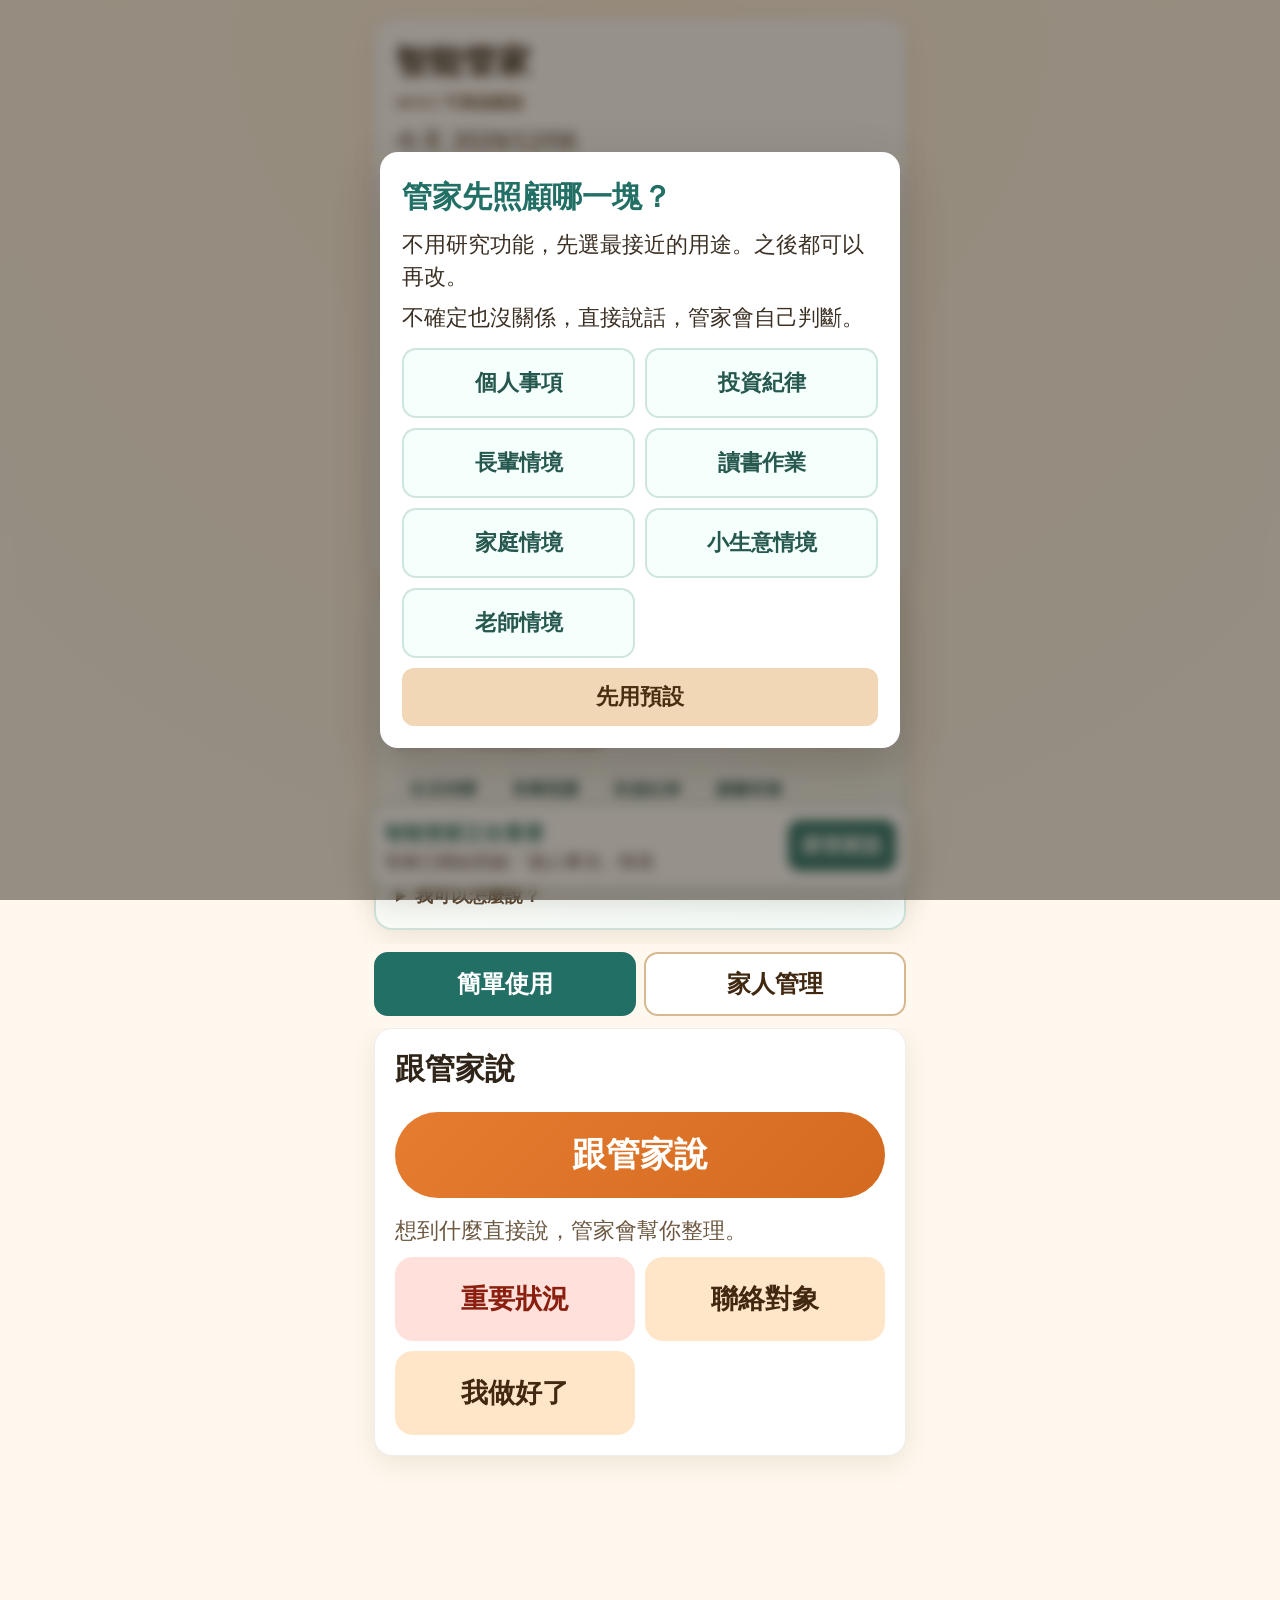
==== commit ba9043a3: "Fix reminder setup before notification permission" ====
--- a/app.html
+++ b/app.html
@@ -6,7 +6,7 @@
   <title>智能管家 v5 一個管家版</title>
   <link rel="manifest" href="./manifest.json" />
   <meta name="theme-color" content="#226f66" />
-  <link rel="stylesheet" href="./styles.css?v=20260802f" />
+  <link rel="stylesheet" href="./styles.css?v=20260802g" />
 </head>
 <body>
   <div id="browserGate" class="browser-gate hidden" role="dialog" aria-live="polite" aria-label="瀏覽器提醒">
@@ -43,7 +43,7 @@
   <main class="app">
     <section class="card">
       <h1 id="appTitle">智能管家</h1>
-      <p class="version-tag">v6.0.0 可靠提醒版</p>
+      <p class="version-tag">v6.0.1 可靠提醒版</p>
       <p id="today"></p>
       <p id="reminder" class="status"></p>
       <div id="systemStatusGrid" class="status-grid"></div>
@@ -333,7 +333,7 @@
     </aside>
   </main>
 
-  <script src="./storage.js?v=20260802f" defer></script>
-  <script src="./app.js?v=20260802f" defer></script>
+  <script src="./storage.js?v=20260802g" defer></script>
+  <script src="./app.js?v=20260802g" defer></script>
 </body>
 </html>
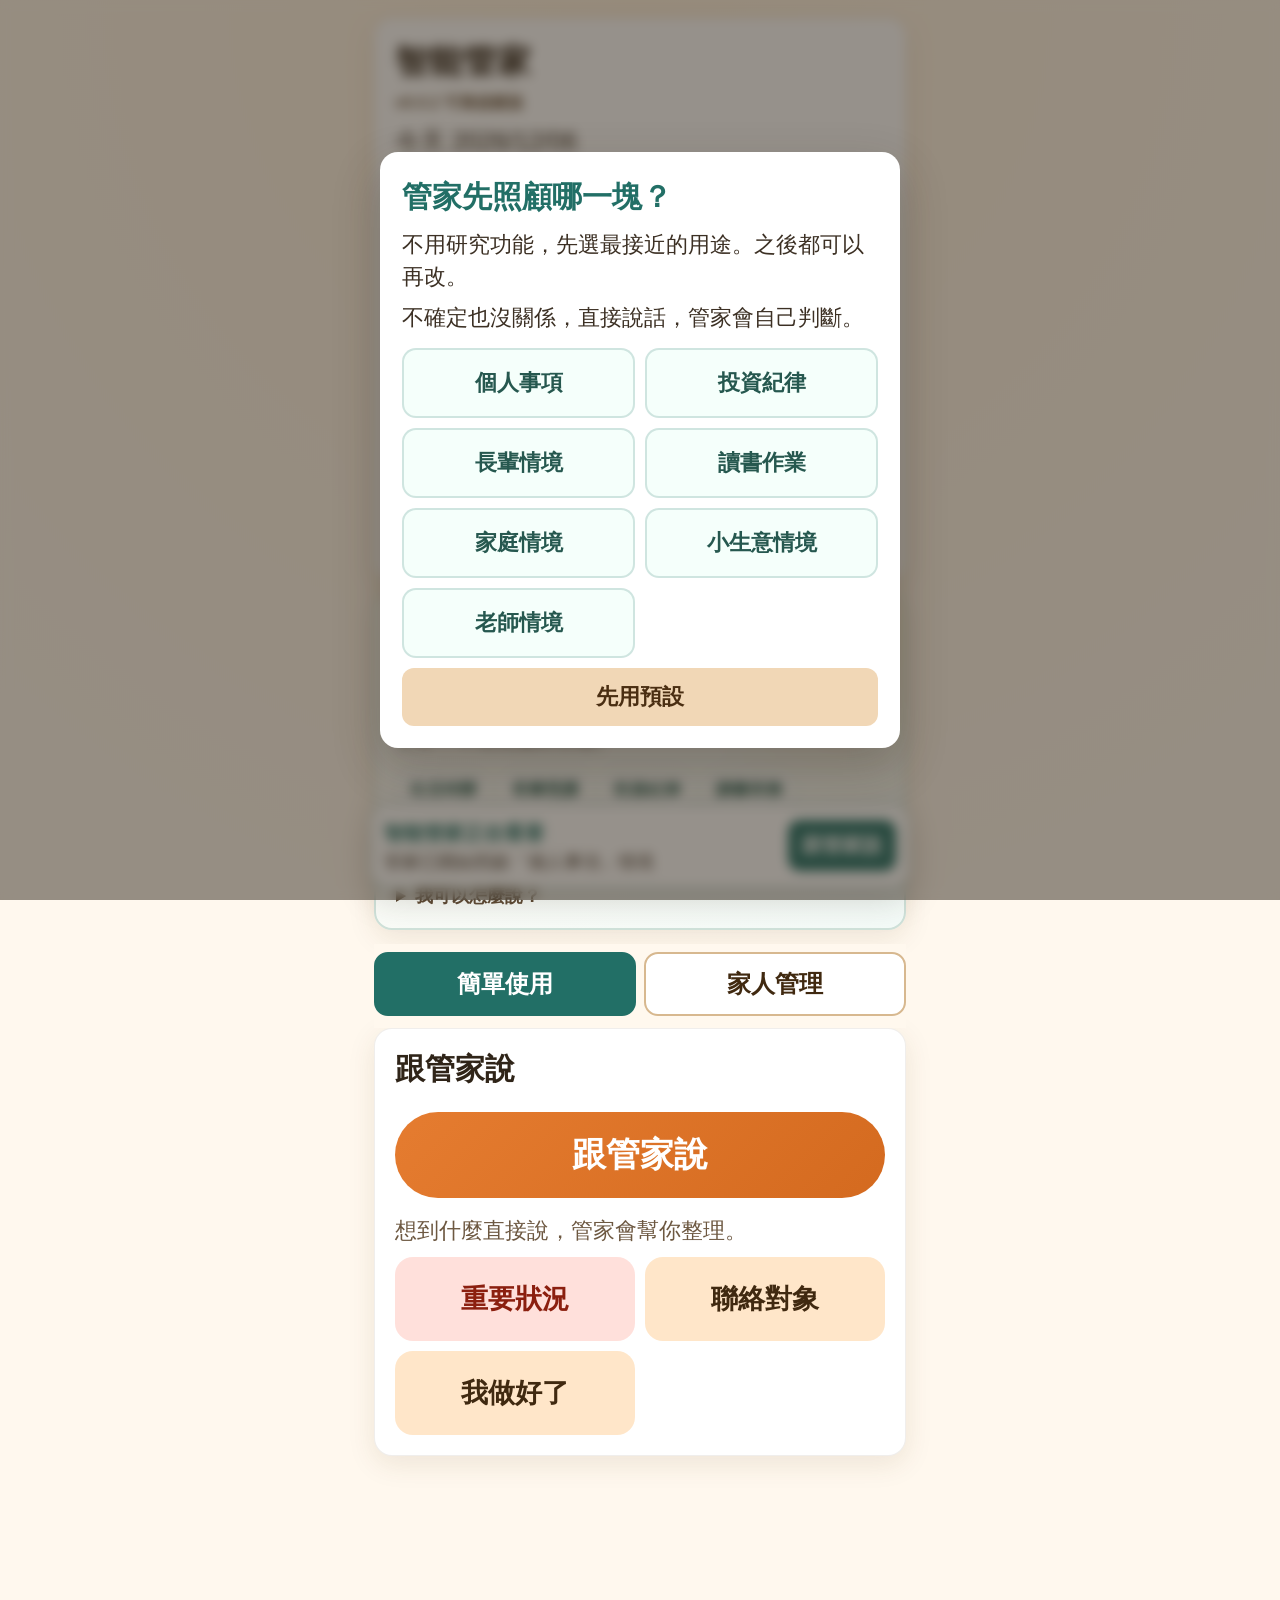
==== commit 5cabeebe: "Refresh dashboard after backup import" ====
--- a/app.html
+++ b/app.html
@@ -6,7 +6,7 @@
   <title>智能管家 v5 一個管家版</title>
   <link rel="manifest" href="./manifest.json" />
   <meta name="theme-color" content="#226f66" />
-  <link rel="stylesheet" href="./styles.css?v=20260802g" />
+  <link rel="stylesheet" href="./styles.css?v=20260802h" />
 </head>
 <body>
   <div id="browserGate" class="browser-gate hidden" role="dialog" aria-live="polite" aria-label="瀏覽器提醒">
@@ -43,7 +43,7 @@
   <main class="app">
     <section class="card">
       <h1 id="appTitle">智能管家</h1>
-      <p class="version-tag">v6.0.1 可靠提醒版</p>
+      <p class="version-tag">v6.0.2 可靠提醒版</p>
       <p id="today"></p>
       <p id="reminder" class="status"></p>
       <div id="systemStatusGrid" class="status-grid"></div>
@@ -333,7 +333,7 @@
     </aside>
   </main>
 
-  <script src="./storage.js?v=20260802g" defer></script>
-  <script src="./app.js?v=20260802g" defer></script>
+  <script src="./storage.js?v=20260802h" defer></script>
+  <script src="./app.js?v=20260802h" defer></script>
 </body>
 </html>
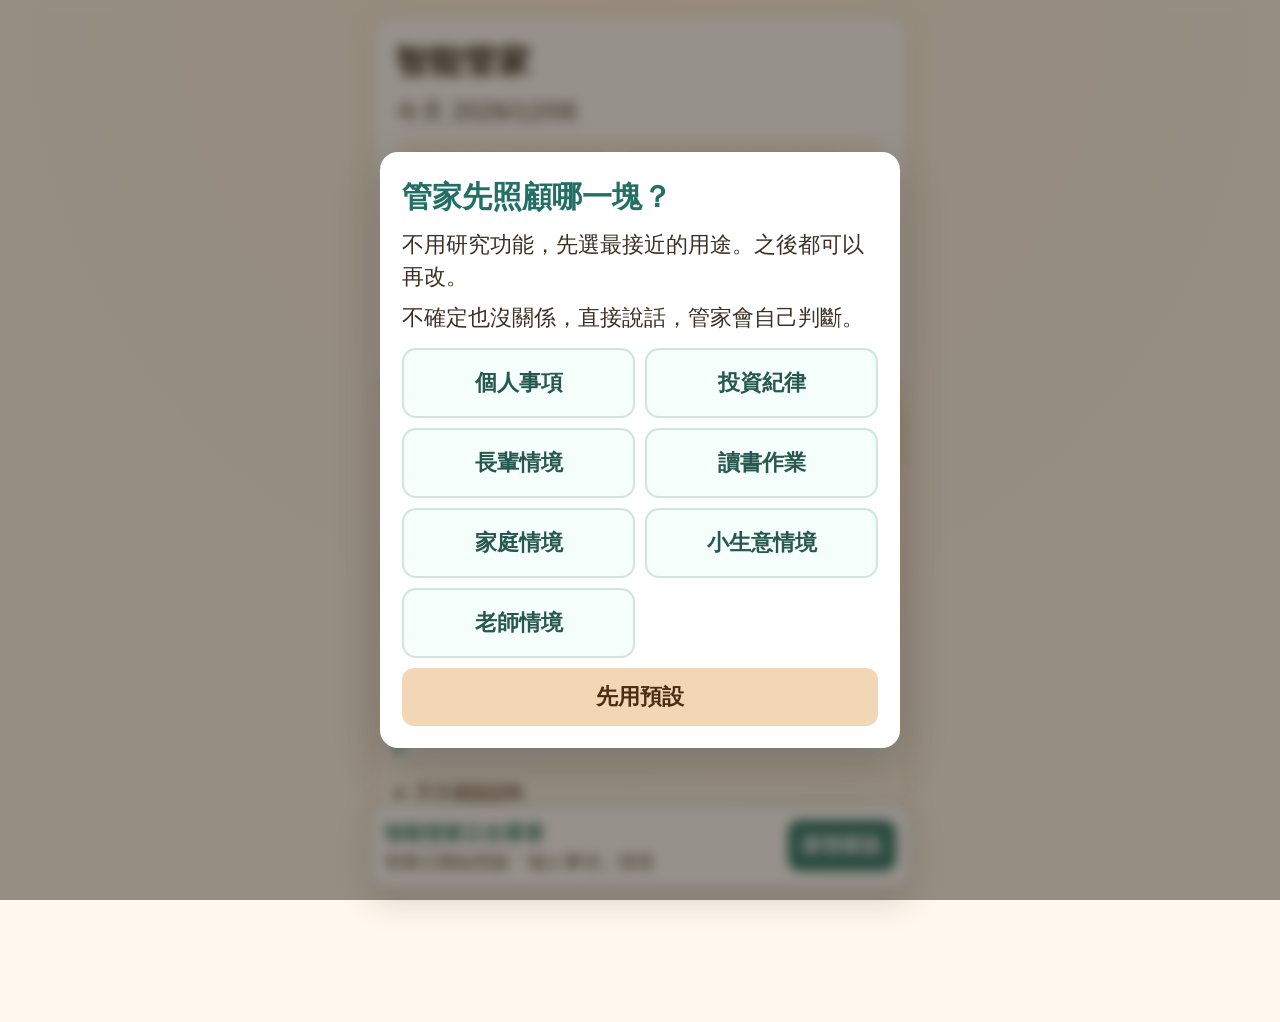
==== commit e2abcbf1: "Simplify assistant-first experience and harden input handling" ====
--- a/app.html
+++ b/app.html
@@ -3,10 +3,10 @@
 <head>
   <meta charset="UTF-8" />
   <meta name="viewport" content="width=device-width, initial-scale=1.0" />
-  <title>智能管家 v5 一個管家版</title>
+  <title>智能管家 v6 一個管家版</title>
   <link rel="manifest" href="./manifest.json" />
   <meta name="theme-color" content="#226f66" />
-  <link rel="stylesheet" href="./styles.css?v=20260802h" />
+  <link rel="stylesheet" href="./styles.css?v=20260810a" />
 </head>
 <body>
   <div id="browserGate" class="browser-gate hidden" role="dialog" aria-live="polite" aria-label="瀏覽器提醒">
@@ -41,21 +41,59 @@
     </div>
   </div>
   <main class="app">
-    <section class="card">
-      <h1 id="appTitle">智能管家</h1>
-      <p class="version-tag">v6.0.2 可靠提醒版</p>
+    <section class="card dashboard-card">
+      <h1 id="appTitle">智能管家</h1>
+      <p class="version-tag">v6.1 簡單管家版</p>
       <p id="today"></p>
       <p id="reminder" class="status"></p>
       <div id="systemStatusGrid" class="status-grid"></div>
       <div id="todayFocus" class="today-focus"></div>
-      <p id="mainHint" class="hint">你直接說就好，管家會幫你整理、提醒和追蹤。</p>
-    </section>
-
-    <section class="card butler-overview" aria-labelledby="butlerOverviewTitle">
+      <p id="mainHint" class="hint">你直接說就好，管家會幫你整理、提醒和追蹤。</p>
+    </section>
+
+    <section id="assistantPanel" class="card elder-simple-section assistant-panel">
+      <p class="eyebrow">不用找功能</p>
+      <h2 id="assistantSectionTitle">想到什麼，跟管家說</h2>
+      <button id="voiceBtn" class="voice-btn" type="button" aria-describedby="voiceText">
+        <span class="voice-btn-icon" aria-hidden="true">●</span>
+        <span class="voice-btn-label">跟管家說</span>
+        <span class="voice-btn-help">按一下後直接說話</span>
+      </button>
+      <p id="voiceText" class="assistant-reply" role="status" aria-live="polite">我在這裡。待辦、提醒、健康或臨時想到的事都可以說。</p>
+      <button id="undoLastBtn" class="mini-btn secondary undo-last-btn hidden" type="button">復原剛剛操作</button>
+      <div id="voiceFallbackBox" class="voice-fallback hidden">
+        <label for="voiceFallbackInput">麥克風不能用也沒關係，直接打字給管家</label>
+        <textarea id="voiceFallbackInput" class="input" rows="3" placeholder="例如：明天十點提醒我去拿藥"></textarea>
+        <div class="grid">
+          <button id="voiceFallbackSubmitBtn" class="mini-btn" type="button">送給管家</button>
+          <button id="voiceFallbackCancelBtn" class="mini-btn secondary" type="button">先不用</button>
+        </div>
+      </div>
+      <div id="butlerFollowup" class="butler-followup hidden" role="status" aria-live="polite">
+        <p class="butler-followup-label">管家想確認一件事</p>
+        <p id="butlerFollowupQuestion"></p>
+        <div class="followup-actions">
+          <button id="answerFollowupBtn" class="mini-btn" type="button">直接回答管家</button>
+          <button id="skipFollowupBtn" class="mini-btn secondary" type="button">先不用</button>
+        </div>
+      </div>
+      <details class="simple-assist-tools">
+        <summary>不方便說話時</summary>
+        <p class="simple-assist-hint">只有需要時再打開，不用每個按鈕都學。</p>
+        <div class="grid">
+          <button id="elderSpeakBtn" class="big-btn hidden" type="button" aria-hidden="true" tabindex="-1">跟管家說</button>
+          <button id="elderEmergencyBtn" class="big-btn alert" type="button">重要狀況</button>
+          <button id="elderFamilyBtn" class="big-btn" type="button">聯絡對象</button>
+          <button id="elderDoneBtn" class="big-btn" type="button">我做好了</button>
+        </div>
+      </details>
+    </section>
+
+    <section class="card butler-overview guide-card" aria-labelledby="butlerOverviewTitle">
       <div class="butler-overview-head">
         <div>
-          <p class="eyebrow">不用找功能</p>
-          <h2 id="butlerOverviewTitle">想到什麼，直接跟管家說</h2>
+          <p class="eyebrow">管家會自己整理</p>
+          <h2 id="butlerOverviewTitle">不必先選功能或分類</h2>
         </div>
         <span class="butler-ready" aria-label="管家已準備好">管家在</span>
       </div>
@@ -82,7 +120,7 @@
     <input id="familyViewToggle" class="view-radio" type="radio" name="viewToggle" />
     <nav class="view-tabs" aria-label="使用模式">
       <label id="grandmaViewBtn" class="view-btn" for="grandmaViewToggle">簡單使用</label>
-      <label id="familyViewBtn" class="view-btn" for="familyViewToggle">家人管理</label>
+      <label id="familyViewBtn" class="view-btn" for="familyViewToggle">管理設定</label>
     </nav>
 
     <section class="card admin-section">
@@ -162,35 +200,6 @@
       <div id="customActionList"></div>
     </section>
 
-    <section class="card elder-simple-section">
-      <h2 id="assistantSectionTitle">跟管家說</h2>
-      <button id="voiceBtn" class="voice-btn" type="button">跟管家說</button>
-      <p id="voiceText" class="hint" role="status" aria-live="polite">想到什麼直接說，管家會幫你整理。</p>
-      <button id="undoLastBtn" class="mini-btn secondary undo-last-btn hidden" type="button">復原剛剛操作</button>
-      <div id="voiceFallbackBox" class="voice-fallback hidden">
-        <label for="voiceFallbackInput">麥克風不能用也沒關係，直接打字給管家</label>
-        <textarea id="voiceFallbackInput" class="input" rows="3" placeholder="例如：明天十點提醒我去拿藥"></textarea>
-        <div class="grid">
-          <button id="voiceFallbackSubmitBtn" class="mini-btn" type="button">送給管家</button>
-          <button id="voiceFallbackCancelBtn" class="mini-btn secondary" type="button">先不用</button>
-        </div>
-      </div>
-      <div id="butlerFollowup" class="butler-followup hidden" role="status" aria-live="polite">
-        <p class="butler-followup-label">管家想確認一件事</p>
-        <p id="butlerFollowupQuestion"></p>
-        <div class="followup-actions">
-          <button id="answerFollowupBtn" class="mini-btn" type="button">直接回答管家</button>
-          <button id="skipFollowupBtn" class="mini-btn secondary" type="button">先不用</button>
-        </div>
-      </div>
-      <div class="grid" style="margin-top:10px;">
-        <button id="elderSpeakBtn" class="big-btn hidden" type="button" aria-hidden="true" tabindex="-1">跟管家說</button>
-        <button id="elderEmergencyBtn" class="big-btn alert" type="button">重要狀況</button>
-        <button id="elderFamilyBtn" class="big-btn" type="button">聯絡對象</button>
-        <button id="elderDoneBtn" class="big-btn" type="button">我做好了</button>
-      </div>
-    </section>
-
     <section class="card admin-section">
       <h2>語音管家設定</h2>
       <button id="iconModeBtn" class="mini-btn" type="button">切換大圖示模式</button>
@@ -333,7 +342,7 @@
     </aside>
   </main>
 
-  <script src="./storage.js?v=20260802h" defer></script>
-  <script src="./app.js?v=20260802h" defer></script>
+  <script src="./storage.js?v=20260810a" defer></script>
+  <script src="./app.js?v=20260810a" defer></script>
 </body>
 </html>
--- a/styles.css
+++ b/styles.css
@@ -23,6 +23,9 @@
       margin-bottom: 14px;
       box-shadow: 0 8px 28px rgba(91, 54, 20, 0.1);
     }
+    button,
+    label,
+    summary { touch-action: manipulation; }
     h1 { margin: 0 0 6px; font-size: 34px; }
     .version-tag {
       margin: 0 0 8px;
@@ -173,19 +176,108 @@
       font-size: 24px;
       font-weight: 700;
     }
+    .assistant-panel {
+      position: relative;
+      overflow: hidden;
+      border: 2px solid rgba(212, 106, 31, .22);
+      background:
+        radial-gradient(circle at 92% 8%, rgba(255, 195, 94, .2), transparent 32%),
+        linear-gradient(155deg, #fffdfa 0%, #fff7ea 100%);
+    }
+    .assistant-panel::before {
+      content: "";
+      position: absolute;
+      width: 170px;
+      height: 170px;
+      right: -95px;
+      top: -105px;
+      border-radius: 50%;
+      background: rgba(34, 111, 102, .09);
+      pointer-events: none;
+    }
+    .assistant-panel h2 { margin-top: 4px; }
     .voice-btn {
       width: 100%;
       border: none;
-      border-radius: 999px;
+      border-radius: 28px;
       background: linear-gradient(135deg, #e57c30, var(--main));
       color: #fff;
+      font-weight: 700;
+      padding: 22px 18px;
+      margin: 10px 0 8px;
+      cursor: pointer;
+      box-shadow: 0 12px 24px rgba(183, 79, 19, .22);
+      transition: transform .16s ease, box-shadow .16s ease, background .2s ease;
+    }
+    .voice-btn:hover {
+      transform: translateY(-1px);
+      box-shadow: 0 15px 28px rgba(183, 79, 19, .27);
+    }
+    .voice-btn-icon {
+      display: inline-grid;
+      place-items: center;
+      width: 50px;
+      height: 50px;
+      margin-right: 8px;
+      border: 3px solid rgba(255, 255, 255, .9);
+      border-radius: 50%;
+      color: #fff;
+      font-size: 18px;
+      vertical-align: middle;
+    }
+    .voice-btn-label {
       font-size: 34px;
-      font-weight: 700;
-      padding: 20px;
-      margin: 10px 0 8px;
-      cursor: pointer;
-    }
-    .voice-btn.listening { background: linear-gradient(135deg, #cc4a2b, #ac2f1d); }
+      vertical-align: middle;
+    }
+    .voice-btn-help {
+      display: block;
+      margin-top: 8px;
+      color: rgba(255, 255, 255, .9);
+      font-size: 18px;
+      font-weight: 700;
+    }
+    .voice-btn.listening {
+      background: linear-gradient(135deg, #cc4a2b, #ac2f1d);
+      animation: listeningPulse 1.2s ease-in-out infinite;
+    }
+    .voice-btn.listening .voice-btn-icon { animation: listeningDot .9s ease-in-out infinite; }
+    @keyframes listeningPulse {
+      50% { box-shadow: 0 0 0 9px rgba(204, 74, 43, .13), 0 15px 28px rgba(154, 48, 26, .25); }
+    }
+    @keyframes listeningDot { 50% { transform: scale(.75); opacity: .68; } }
+    @media (prefers-reduced-motion: reduce) {
+      .voice-btn,
+      .voice-btn.listening,
+      .voice-btn.listening .voice-btn-icon { animation: none; transition: none; }
+    }
+    .assistant-reply {
+      min-height: 74px;
+      margin: 12px 0 4px;
+      padding: 14px 16px;
+      border-left: 5px solid #237b6c;
+      border-radius: 4px 14px 14px 4px;
+      background: rgba(245, 255, 251, .9);
+      color: #31544d;
+      font-size: 22px;
+      font-weight: 700;
+      line-height: 1.55;
+    }
+    .simple-assist-tools {
+      margin-top: 14px;
+      border-top: 1px solid #e7d7c1;
+      padding-top: 12px;
+    }
+    .simple-assist-tools summary {
+      cursor: pointer;
+      color: #6d5841;
+      font-size: 18px;
+      font-weight: 800;
+    }
+    .simple-assist-hint {
+      margin: 10px 0;
+      color: #75634f;
+      font-size: 18px;
+    }
     .grid { display: grid; grid-template-columns: repeat(2, 1fr); gap: 10px; }
     .big-btn {
       border: none;
@@ -409,8 +501,10 @@
       p { font-size: 24px; }
       .grid { grid-template-columns: 1fr; }
       .big-btn { min-height: 76px; font-size: 26px; }
-      .voice-btn { font-size: 32px; }
+      .voice-btn-label { font-size: 31px; }
+      .voice-btn-icon { width: 46px; height: 46px; }
       .input { font-size: 24px; }
+      .focus-actions { grid-template-columns: 1fr; }
     }
     .caretaker-panel {
       position: fixed;
@@ -482,6 +576,61 @@
       font-weight: 700;
       color: #226f66;
     }
+    .focus-actions {
+      display: grid;
+      grid-template-columns: repeat(2, minmax(0, 1fr));
+      gap: 8px;
+      margin-top: 12px;
+    }
+    .focus-action {
+      border: 1px solid #b7d5cc;
+      border-radius: 12px;
+      background: #fff;
+      color: #245b52;
+      font-size: 18px;
+      font-weight: 800;
+      padding: 11px 9px;
+      cursor: pointer;
+    }
+    .focus-action.primary {
+      border-color: #237b6c;
+      background: #237b6c;
+      color: #fff;
+    }
+
+    body.simple-view .dashboard-card .version-tag,
+    body.simple-view .dashboard-card #systemStatusGrid,
+    body.simple-view .dashboard-card #mainHint,
+    body.simple-view .guide-card {
+      display: none;
+    }
+    body.simple-view .dashboard-card { padding-bottom: 16px; }
+    body.simple-view .view-tabs {
+      position: static;
+      display: flex;
+      justify-content: flex-end;
+      padding: 0 2px 10px;
+      background: transparent;
+      backdrop-filter: none;
+    }
+    body.simple-view #grandmaViewBtn { display: none; }
+    body.simple-view #familyViewBtn {
+      width: auto;
+      border: 0;
+      background: transparent;
+      color: #6f604f;
+      font-size: 17px;
+      padding: 8px 10px;
+      text-decoration: underline;
+      text-underline-offset: 4px;
+    }
+    body.family-view .assistant-panel {
+      border-color: rgba(34, 111, 102, .22);
+      background: #fbfffd;
+    }
+    @media (max-width: 480px) {
+      .focus-actions { grid-template-columns: 1fr; }
+    }
     .icon-mode .big-btn,
     .icon-mode .voice-btn {
       min-height: 112px;
@@ -589,4 +738,4 @@
       border: 2px solid #d4b277;
       background: #fff9ec;
       color: #6c471f;
-    }+    }
